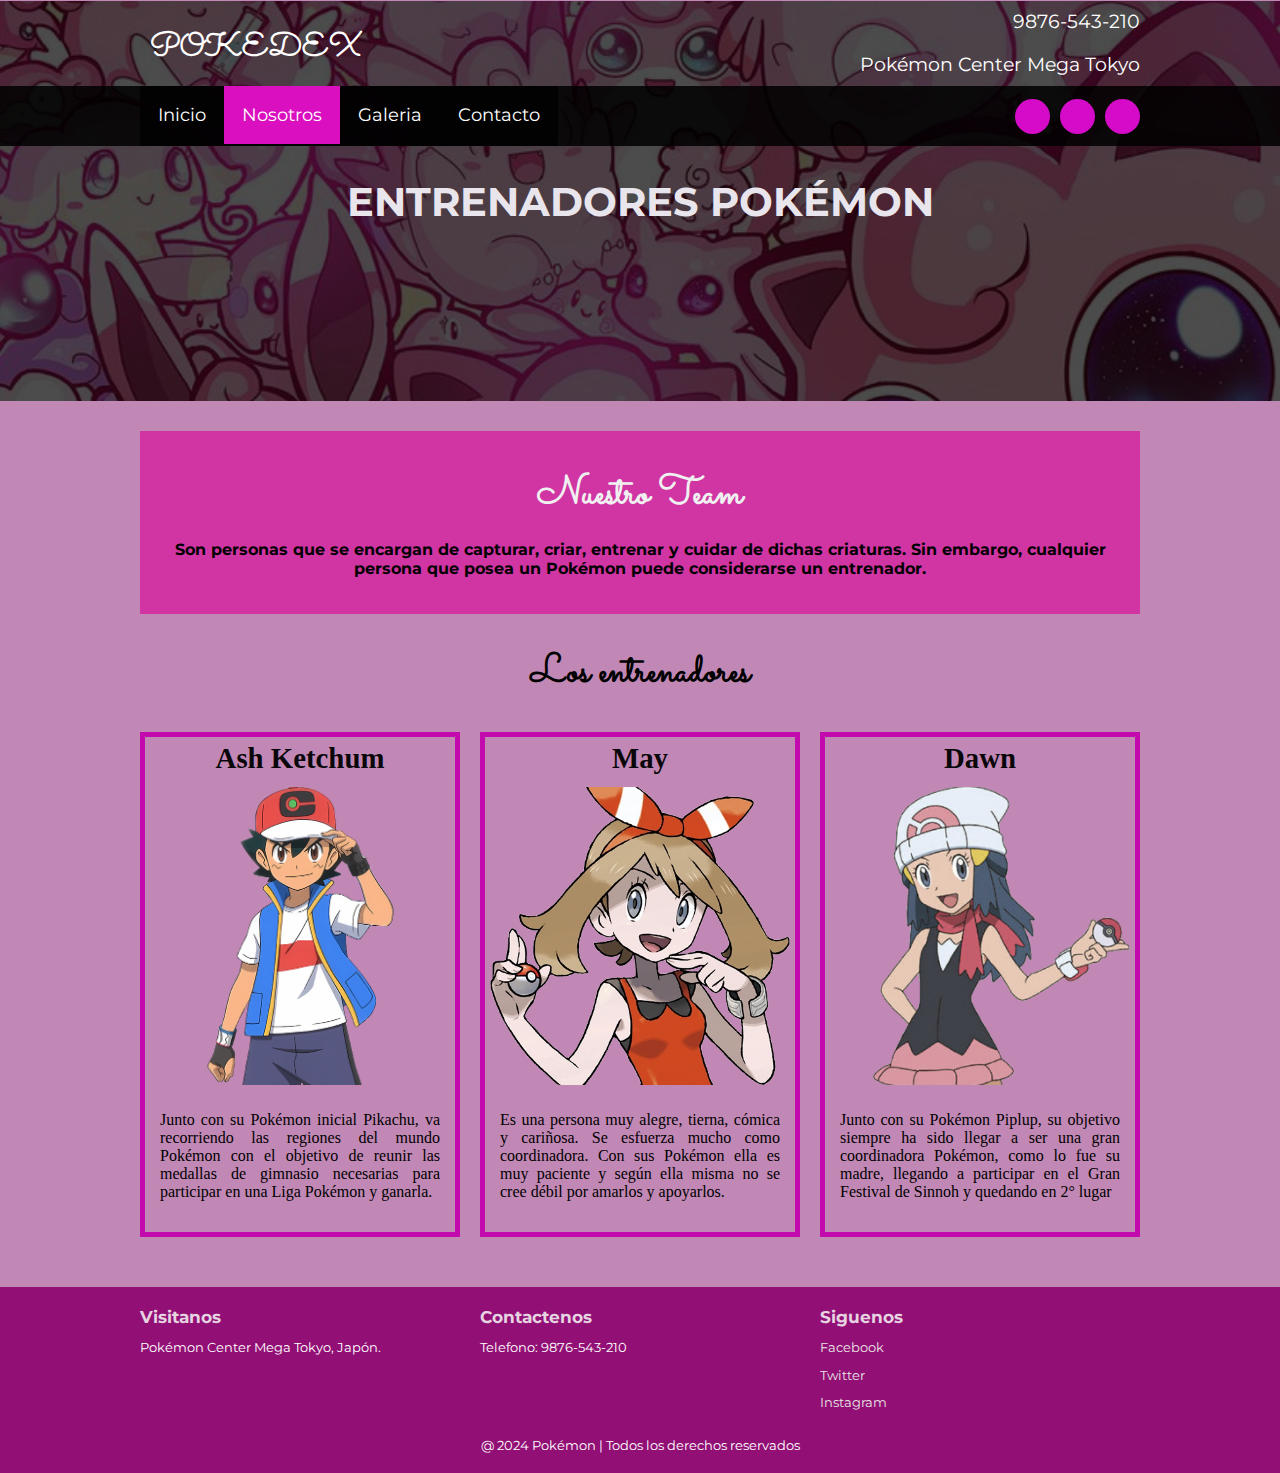
==== nosotros.html @ 2029e335 "faltagaleria" ====
<!DOCTYPE html>
<html lang="es">
<head>
    <meta charset="UTF-8">
    <title>Nosotros</title>
    <meta name="viewport" content="width=device-width, user-scalable=yes, initial-scale=1.0, maximum-scale=2.0, minimum-scale=1.0">
    <link rel="stylesheet" href="css/nosotros.css">
    <link href="https://file.myfontastic.com/3j45yvRpaWhzeStdASehh9/icons.css" rel="stylesheet">
</head>
<body>
    <header class="main-header">
        <div class="container container--flex">
            <div class="logo-container column column--50">
                <h1 class="logo">POKEDEX</h1>
            </div>
            <div class="main-header__contactInfo column column--50">
                <p class="main-header__contactInfo__phone">
                    <span class="icon-phone">9876-543-210
                    </span>
                </p>
                <p class="main-header__contactInfo__addres">
                    <span class="icon-location">Pokémon Center Mega Tokyo</span>
                </p>
                
            </div>
        </div>
    </header>
    <nav class="main_nav">
        <div class="container container--flex">
            <span class="icon-menu" id="btnmenu"></span>
            <ul class="menu" id="menu">
                <li class="menu__item"><a href="index.html" class="menu__link menu__link">Inicio</a></li>
                <li class="menu__item"><a href="nosotros.html" class="menu__link menu__link--select">Nosotros</a></li>
                <li class="menu__item"><a href="galeria.html" class="menu__link">Galeria</a></li>
                <li class="menu__item"><a href="contacto.html" class="menu__link">Contacto</a></li>
            </ul>
            <div class="social-icon">
                <a href="" class="social-icon__link"><span class="icon-facebook"></span></a>
                <a href="" class="social-icon__link"><span class="icon-twitter"></span></a>
                <a href="" class="social-icon__link"><span class="icon-instagram"></span></a>
            </div>
        </div>
    </nav>
    <section class="banner">
        <img src="img/banner2.jpg" alt="" class="banner__img">
        <div class="banner__content">ENTRENADORES POKÉMON</div>
    </section>
    <main class="main">
        <section class="group--color">
            <div class="container">
                <h2 class="main__title">Nuestro Team</h2>
                <p class="main_txt">
                    Son personas que se encargan de capturar, criar, entrenar y cuidar de dichas criaturas. Sin embargo, cualquier persona que posea un Pokémon puede considerarse un entrenador.
                </p>
            </div>
        </section>
      	<section class="group our-team">
      		<h2 class="group__title">Los entrenadores</h2>
      		<div class="container container--flex">
      			<div class="column column--33">
      				<h3 class="our-team__title">Ash Ketchum</h3>
      				<img src="img/ash.png" alt="" class="our-team__img">
      				<p class="our-team__txt">Junto con su Pokémon inicial Pikachu, va recorriendo las regiones del mundo Pokémon con el objetivo de reunir las medallas de gimnasio necesarias para participar en una Liga Pokémon y ganarla.
                       </p>
      			</div>
      			<div class="column column--33">
      				<h3 class="our-team__title">May</h3>
      				<img src="img/may3.png" alt="" class="our-team__img">
      				<p class="our-team__txt">Es una persona muy alegre, tierna, cómica y cariñosa. Se esfuerza mucho como coordinadora. Con sus Pokémon ella es muy paciente y según ella misma no se cree débil por amarlos y apoyarlos.</p>
      			</div>
      			<div class="column column--33">
      				<h3 class="our-team__title">Dawn</h3>
      				<img src="img/dawn.png" alt="" class="our-team__img">
      				<p class="our-team__txt">Junto con su Pokémon Piplup, su objetivo siempre ha sido llegar a ser una gran coordinadora Pokémon, como lo fue su madre, llegando a participar en el Gran Festival de Sinnoh y quedando en 2° lugar</p>
      			</div>
      		</div>
      	</section>
      
    </main>
    <footer class="main-footer">
        <div class="container container--flex">
            <div class="column column--33">
                <h2 class="column__title">Visitanos</h2>
                <p class="column__txt">Pokémon Center Mega Tokyo, Japón.</p>
            </div>
            <div class="column column--33">
                <h2 class="column__title">Contactenos</h2>
                <p class="column__txt">Telefono: 9876-543-210</p>
               
            </div>
            <div class="column column--33">
                <h2 class="column__title">Siguenos</h2>
                <p class="column__txt"><a href="" class="icon-facebook">Facebook</a></p>
                <p class="column__txt"><a href="" class="icon-twitter">Twitter</a></p>
                <p class="column__txt"><a href="" class="icon-instagram">Instagram</a></p>
            </div>
            <p class="copy">@ 2024 Pokémon | Todos los derechos reservados</p>
        </div>
    </footer>
    <script src="js/menu.js"></script>
</body>
</html>
---- css/nosotros.css ----
@import url('https://fonts.googleapis.com/css2?family=Montserrat:wght@300&family=Sacramento&display=swap');
*{
    box-sizing: border-box;
}
body{
    font-family: 'Montserrat', sans-serif;
    margin: 0;
    background-color: #c288b5;
    
}
/*----------------Estilos Base------------------*/
img{
    display: block;
    width: 100%;
    max-width: 100%;
}
h1,h2,h3,h4,h5{
    margin: 0;
}
.container{
    width: 100%;
    margin: auto;
}
.container--flex{
    display: flex;
    flex-wrap: wrap;
    justify-content: space-between;
    align-items: center;
}
.column{
    width: 100%;
}

/*----------------Estilos Header------------------*/


.main-header{
    width: 100%;
}
.logo{
    font-size: 1.9em;
    color: #bc4cc4;
    padding: 10px;
    font-family: 'Sacramento', cursive;
        
}
.main-header__contactInfo__phone{
    background:#a55ccf;
    color: #fff;
    padding: 10px;
    margin: 0;
}

.main-header__contactInfo__addres{
    padding: 10px;
    margin: 0px;
}
.main-header [class*="icon-"]:before{
    position: relative;
    top:2px;
    right: 3px;
}
/*----------------Estilos Menu------------------*/
.main_nav{
    width: 100%;
    position:relative;
    z-index: 2000;  
    padding: 10px;
}

.icon-menu{
    display: block;
    color: #040404fc;
    border: 1px solid #fff;
    border-radius: 3px;
    width: 40px;
    height: 40px;
    line-height: 45px;
    text-align: center;
    cursor:pointer;
    font-size: 1.5em;
    
}

.social-icon{
    display: flex;
    justify-content: space-between;
    
}

.social-icon [class*="icon-"]{
    color: rgb(255, 255, 255);
    margin-left: 10px;
    display: flex;
    justify-content: center;
    align-items: center;
    font-size: 1.3em;
    width: 35px;
    height: 35px;
    background: #d60bc9;
    border-radius: 50%;
}

.social-icon__link{
    text-decoration: none;
   
}

.menu{
    
    position: absolute;
    top: 75px;
    left: 0;
    width: 100%;
    background: rgba(2, 1, 2, 0.85);
    padding:0px;
    margin:0px;
    z-index: 2000px;
    list-style: none;
    text-align: center;
    font-size: 18px;
    height: 0;
    overflow: hidden;
	transition: height .3s linear;
}

.menu__link{
    display: block;
    padding: 15px;
    color: white;
    text-align: center;
    text-decoration: none;
    
}
.menu__link:hover{
     background-color: #ca73d2;
}
.menu__link--select{
    background-color: #da0fbf;
    
}
.mostrar{
    height: 210px;
}
/*----------------Estilos Banner------------------*/

.banner{
    margin-top:-52px;
    position: relative;
}
.banner:before {
    content: '';
    position: absolute;
    width: 100%;
    height: 100%;
    background: rgba(0,0,0,0.7);
    z-index: 1000;
    top: 0;
}
.banner__img{
    width: 100%;
    height: 400px;
    object-fit: cover
}
.banner__content {
    width: 70%;
    color: rgb(233, 229, 237);
    text-align:center;
    position: absolute;
    z-index: 1500;
    top: 50%;
    left: 50%;
    transform: translateX(-50%) translateY(-50%);
    font-size: 1.5em;
    font-weight:bold;
    
}

/*----------------Estilos Principales------------------*/
.group--color .container{
	background-color: #d41f9ec8;
	padding: 10px;
	text-align: center;
    color: #000000;
    font-weight: bold;
   
	
}
.main__title{
	margin: 15px 0;
	font-size: 2.8em;
	font-family: 'Sacramento',cursive;
	color: #f0f0f1;
	
}
.column__title{
	font-size: 1.3em;
	color: #e6d4e1;
	
}
.main__about_description .column:nth-child(2){
	padding: 10px;
}
.btn{
	
	display: block;
	text-align: center;
	text-decoration: none;
	width: 120px;
	background: #c21867e0;
	color: #bf7bb3;
	padding:10px;
	margin: 10px auto;
	
}
.group__title{
	font-family:'Sacramento',cursive;
	text-align: center;
	font-weight: bold;
	font-size: 300px;
	margin: 30px;
}

.our-team .column {
	margin-bottom: 30px;
	text-align: center;
}

.our-team__img{
	margin: auto;
	max-width: 350px;
}

.our-team__tittle{
	
	font-size: 5.5em;
	padding-top: 10px;
	padding-bottom: 20px;
	color: #a5139e;
}
.our-team__info{
	font-size: 1.1em;
	color: #cdc7d2;
	font-weight: bold;
}

/*----------------Estilos Principales------------------*/
.main-footer{
	background: #921076;
	color: #fff;
	padding: 10px;
	padding-top: 20px;
	padding-bottom: 20px;
	font-size: .8em;
}
.copy{
	text-align: center;
	margin: auto;
	margin-top: 15px;
	
}

.main-footer [class*="icon-"] {
	color: #eae4e4;
	text-decoration: none;
	
	
}
.main-footer [class*="icon-"]:before{
	position: relative;
	top: 3px;
	right: 5px;
}

/*----------------Estilos Responsivos------------------*/

@media screen and (min-width:480px){
	.logo{
		color: #ffffff;
		
	}
	.main-header__contactInfo{
		text-align:right;
	}
	.banner{
		margin-top: -145px;
		z-index: -1000;
	}
	.main-header__contactInfo__phone{
		background: none;
	}
	.main-header__contactInfo__addres{
		color: #fff;
	}
	.main_nav{
		background:rgba(0,0,0,0.85);
	}
	.banner__content{
		font-size:1.5em;
	}
	.column--50{
		width: 49%;
	}
	.column--50--25{
		width: 49%;
	}
	.column--33{
		width: 32%;
	}
	
	.main__about_description .column:nth-child(2){
		padding-left: 20px;
		font-size: .9em;
		
	}
	.main__about_description .btn{
		margin: 0;
	}
	.our-team .column {
		border: 5px solid #c30bad;
		padding: 5px;
	}
	.our-team__img{
		height: 200px;
		object-fit: cover;
	}
	.main-footer .container--flex{
		align-items: flex-start;
	}
	
	
}
@media screen and (min-width:1024px){
.container{
		width: 1000px
	}
	.logo{
		padding-top: 20px;
		font-size: 2em;
	
		
	}
		
	.main-header__contactInfo__phone,
	.main-header__contactInfo__addres{
		font-size: 1.18em;
		padding-right: 0px;
		
		
		
	}
	
	.main_nav{
    
    	padding: 0px;
	}
	
	.banner__content{
		font-size:2.5em;
	}
	
	.icon-menu{
		display: none;
	}
	
	.menu{
		position: static;
		display: flex;
		height: 60px;
		width: auto;
	}
	
	.menu__link{
   
    	padding: 18px;
      
	}
	.group--color .container{
		margin-top: 30px;
		margin-bottom: 30px;
		padding: 20px
	
	}
	.main__title{
		font-size: 2.5em;
	}
	.main__about_description .column--50:nth-child(2) .column__txt
	{
		line-height: 55px;
		text-align: justify;
        font-weight: bold;

		
	}
	.group__title{
		font-size: 2.5em;
	}
	.column--50--25{
		width: 24.5%;
	}
	.our-team__tittle{
	
		font-size: 1.9em;
		
	}
	.our-team__price{
	font-size: 2.2em;
	
	}
}

.our-team{
	text-align: center;
	margin-bottom: 20px;
    font-family: 'Pacifico',cursive;
}
.our-team .container--flex{
	align-items: flex-start;
}
.our-team__title{
	font-family: 'Pacifico',cursive;
	color: #0a070a;
	font-size: 1.8em;
	margin-bottom: 10px;
}
.our-team__img
{
	width: auto;
	height: 200px;
	object-fit: cover;
	margin: auto;
	padding-top: 2px;
}
.our-team__txt{
	padding: 10px;
	text-align:justify;
	
}

@media screen and (min-width:480px){
	.our-team__img{
		width: 200px;
		height: 200px;
	}
}
@media screen and (min-width:1024px){
	.our-team__img{
		width: 300px;
		height: 300px;
	}
	.our-team__title{
		font-size: 2.1;
        
	}
}
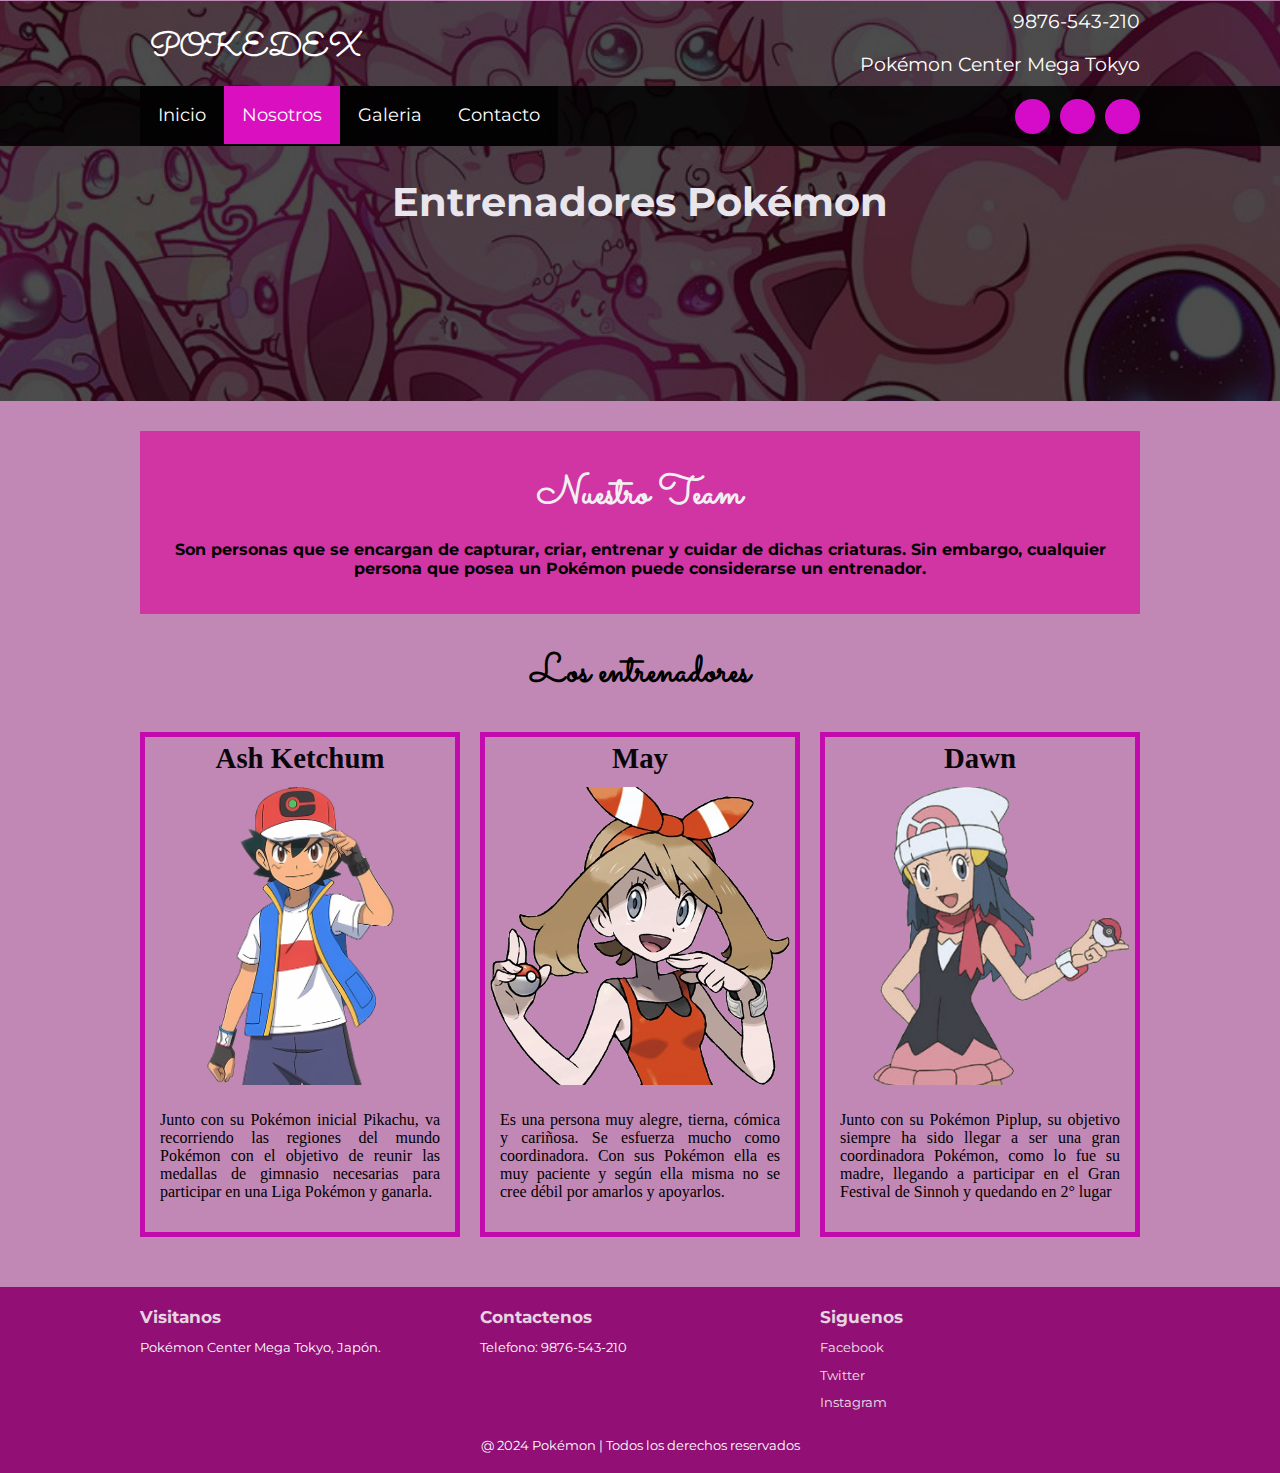
==== commit b5d4f0d1: "finalcertamen2" ====
--- a/nosotros.html
+++ b/nosotros.html
@@ -43,7 +43,7 @@
     </nav>
     <section class="banner">
         <img src="img/banner2.jpg" alt="" class="banner__img">
-        <div class="banner__content">ENTRENADORES POKÉMON</div>
+        <div class="banner__content">Entrenadores Pokémon</div>
     </section>
     <main class="main">
         <section class="group--color">
